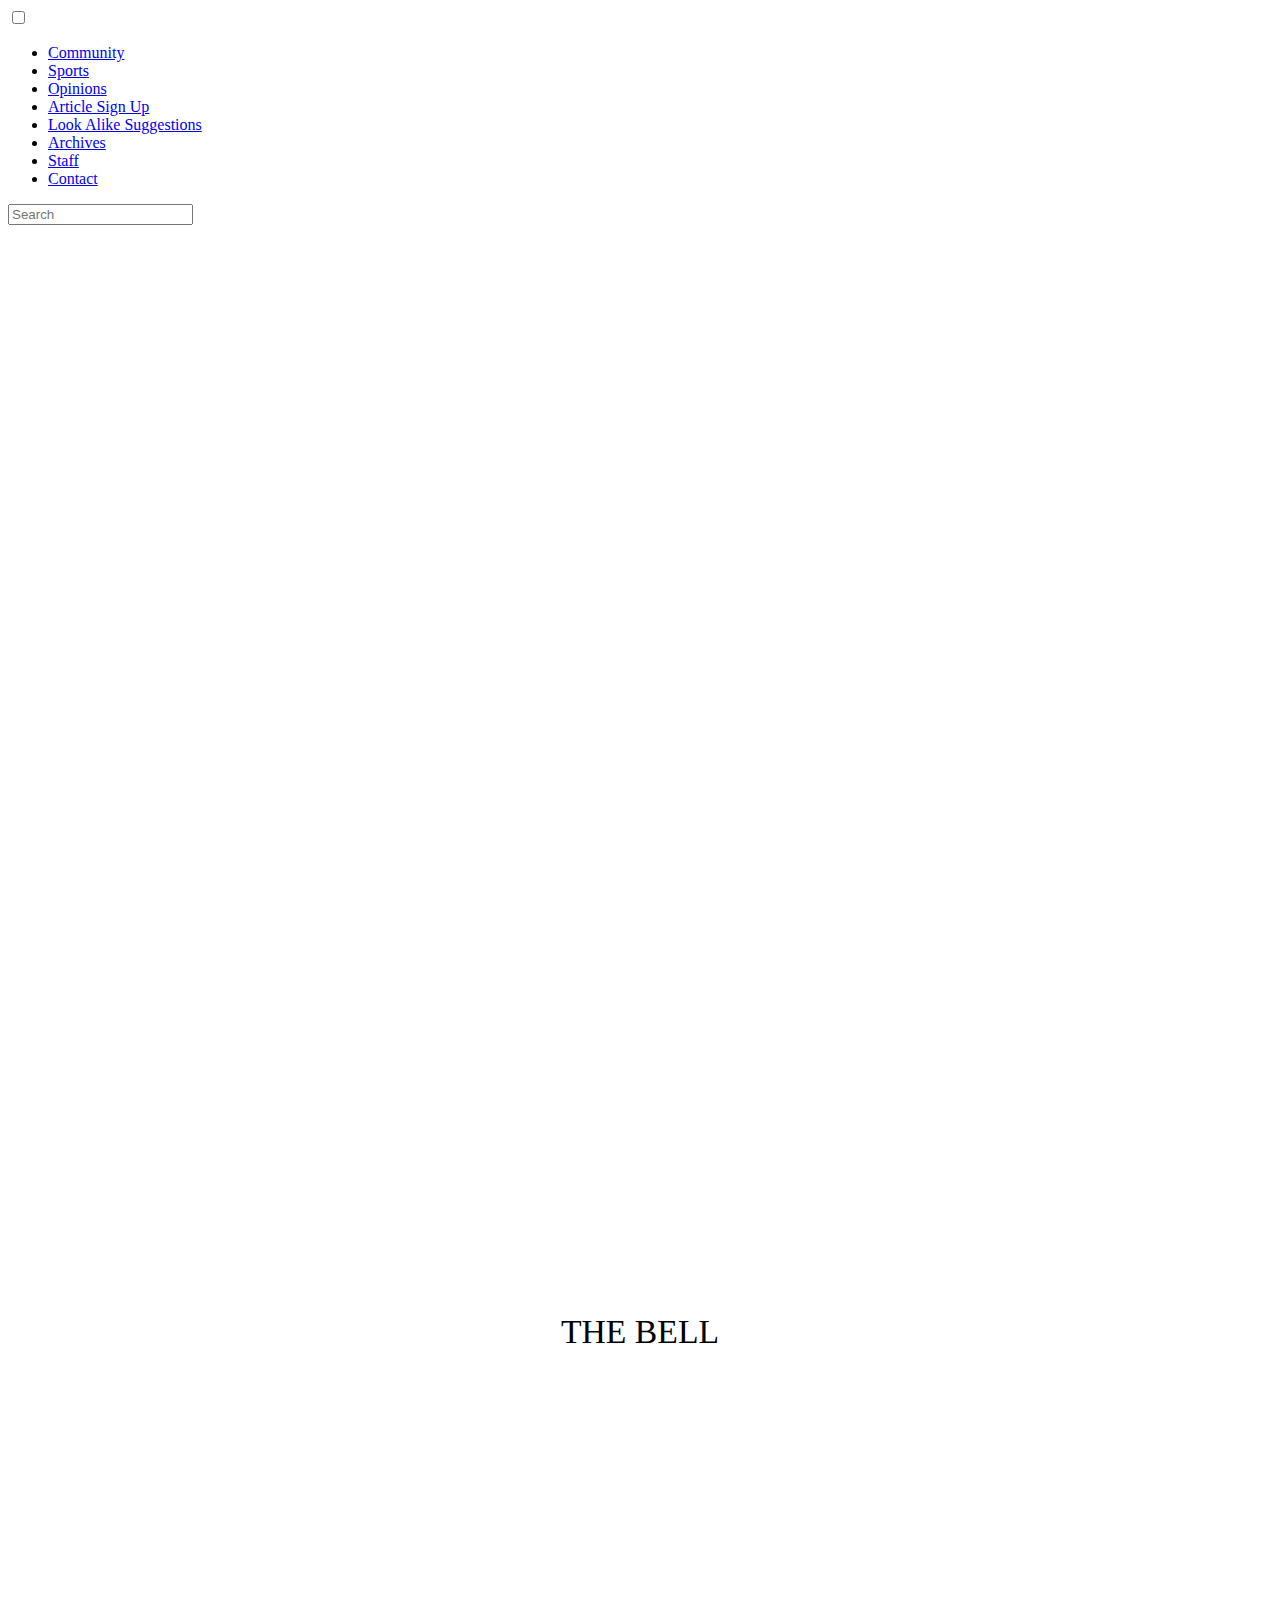
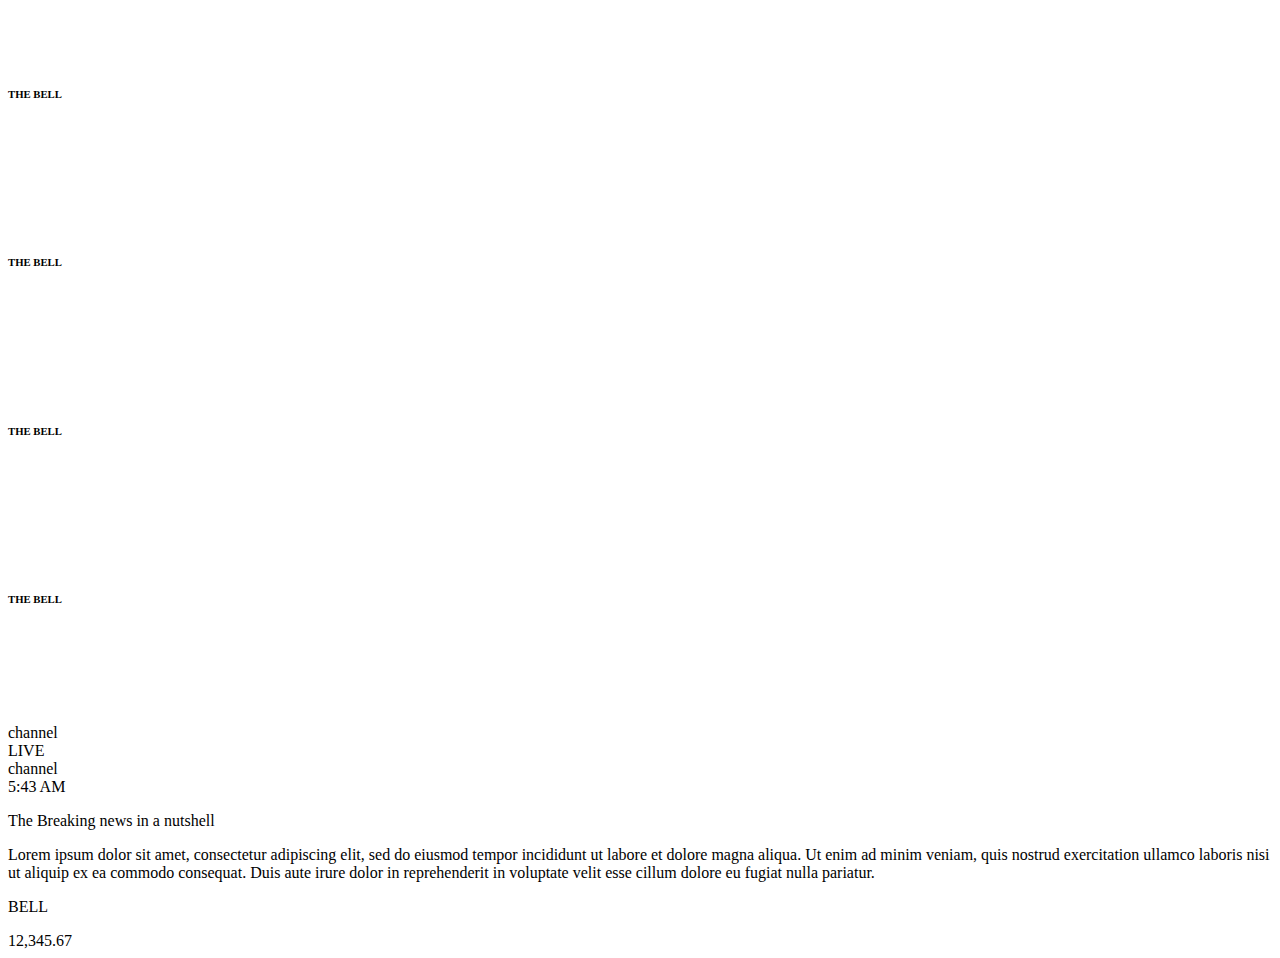
==== thebell/index.html @ 98fd2556 "Rename bellwebsite.html to index.html" ====
<!doctype html>
<html>
<head>
	<meta charset="UTF-8">
	<title>The Bell</title>
	<link href="../../Documents/Bellwebsite.css" rel="stylesheet" type="text/css">
</head>
<body>

	<!-- Sidebar from https://codemyui.com/pure-css-fullscreen-navigation-menu/ -->
<label>
  <input type="checkbox">
  <span class="menu">
    <span class="hamburger"></span>
  </span>
  <ul>
    <li>
      <a href="community.html">Community</a>
    </li>
    <li>
      <a href="sportspage.html">Sports</a>
    </li>
    <li>
      <a href="opinions.html">Opinions</a>
    </li>
    <li>
      <a href="signup.html">Article Sign Up</a>
    </li>
    <li>
      <a href="lookalikes.html">Look Alike Suggestions</a>
    </li>
    <li>
      <a href="archives.html">Archives</a>
    </li>
    <li>
      <a href="staff.html">Staff</a>
    </li>
    <li>
      <a href="Contactform.html">Contact</a>
    </li>
  </ul>
</label>
		<!--Searchbar -->
		<div class="search">
		<input type="text"  placeholder="Search"/>
		</div>
		

		
		<!-- Logo by https://tympanus.net/codrops/2015/02/16/create-animated-text-fills/-->
		<div class="logo">

		<svg viewBox="0 0 600 300" class="svg-defs">

		  <!-- Symbol with text -->
		  <symbol id="s-text">
			<text text-anchor="middle"
				  x="50%"
				  y="50%"
				  dy=".35em"
				  class="text"
				  >
			  THE BELL
			</text>    
		  </symbol>

		  <!-- Mask with text -->
		  <mask id="m-text"
				maskunits="userSpaceOnUse"
				maskcontentunits="userSpaceOnUse">

			<rect
				  width="100%"
				  height="100%"
				  class="mask__shape">
			</rect>
			<use xlink:href="#s-text"
				 class="mask__text"
				 ></use>

		  </mask>
		</svg>

		<div class="box-with-text">

		  <!-- Container for video -->
		  <div class="text-fill">
			<video 
				   class="video" src="../images/Bell Wesbite Test Video.mp4"
				   autoplay loop muted
				   ></video>
		  </div>

		  <!-- Visible SVG -->
		  <svg viewBox="0 0 600 300"
			   class="svg-inverted-mask">
			<rect
				  width="100%"
				  height="100%"
				  mask="url(#m-text)"
				  class="shape--fill"/>
			<use xlink:href="#s-text"
				 class="text--transparent"
				 ></use>
		  </svg> 
		</div>
		</div>
		
	<!--Scrolling-->
	<script>
	function scrollWin() {
		window.scrollBy(0, 100);
	}
	</script>
		
	<div class="main">
  <div class="logo-area">
    <div class="box-top">
      <div class="cube">
        <div class="front">
          <!-- logo SVGs taken from Wikimedia Commons -->
          <h6> 
			  </br>
          THE BELL 
          </h6><svg version="1.1" id="svg2" xmlns:rdf="http://www.w3.org/1999/02/22-rdf-syntax-ns#" xmlns:cc="http://creativecommons.org/ns#" xmlns:dc="http://purl.org/dc/elements/1.1/" xmlns="http://www.w3.org/2000/svg" xmlns:xlink="http://www.w3.org/1999/xlink" x="0px"
            y="0px" width="110.11px" height="90.402px" viewBox="0 0 110.11 90.402" enable-background="new 0 0 110.11 90.402" xml:space="preserve">
<g id="layer1" transform="translate(2015.8 -227.93)">
	<path id="path4147" fill="#FFFFFF"/>
	<ellipse id="path4149" fill="transparent" cx="-1944.076" cy="268.201" rx="14.911" ry="14.704"/>
	<path id="path4151" fill="#0030A0"/>
	<path id="path4153" fill="#FFFFFF"/>
	<path id="path4155" fill="#FFFFFF"/>
	<path id="path4157" fill="#FFFFFF"/>
	<path id="path4161" fill="#FFFFFF"/>
	<path id="path4163" fill="#FFFFFF"/>
	<lineargradient id="path4165_1_" gradientUnits="userSpaceOnUse" x1="-1986.6941" y1="318.4402" x2="-1986.6941" y2="228.2518">
		<stop  offset="0" style="stop-color:#FFFFFF"/>
		<stop  offset="1" style="stop-color:#FFFFFF;stop-opacity:0"/>
	</lineargradient>
	<path id="path4165" fill="url(#path4165_1_)"/>
	
		<lineargradient id="path4167_1_" gradientUnits="userSpaceOnUse" x1="-4015.781" y1="702.8973" x2="-4015.781" y2="793.033" gradientTransform="matrix(1 0 0 -1 2015.7998 1021.2301)">
		<stop  offset="0" style="stop-color:#FFFFFF"/>
		<stop  offset="1" style="stop-color:#FFFFFF;stop-opacity:0"/>
	</lineargradient>
	<path id="path4167" fill="url(#path4167_1_)"/>
</g>
</svg>

        </div>
        <div class="right">
          <h6> 
			  </br>
          THE BELL 
          </h6><svg version="1.1" id="svg2" xmlns:rdf="http://www.w3.org/1999/02/22-rdf-syntax-ns#" xmlns:cc="http://creativecommons.org/ns#" xmlns:dc="http://purl.org/dc/elements/1.1/" xmlns="http://www.w3.org/2000/svg" xmlns:xlink="http://www.w3.org/1999/xlink" x="0px"
            y="0px" width="110.11px" height="90.402px" viewBox="0 0 110.11 90.402" enable-background="new 0 0 110.11 90.402" xml:space="preserve">
<g id="layer1" transform="translate(2015.8 -227.93)">
  <path id="path4147" fill="#FFFFFF"
	<ellipse id="path4149" fill="transparent" cx="-1944.076" cy="268.201" rx="14.911" ry="14.704"/>
	<path id="path4151" fill="#0030A0" />
	<path id="path4153" fill="#FFFFFF" />
  <path id="path4155" fill="#FFFFFF" />
	<path id="path4157" fill="#FFFFFF" />
	<path id="path4161" fill="#FFFFFF"/>
	<path id="path4163" fill="#FFFFFF"/>
	<linearGradient id="path4165_1_" gradientUnits="userSpaceOnUse" x1="-1986.6941" y1="318.4402" x2="-1986.6941" y2="228.2518">
		<stop  offset="0" style="stop-color:#FFFFFF"/>
		<stop  offset="1" style="stop-color:#FFFFFF;stop-opacity:0"/>
	</linearGradient>
	<path id="path4165" fill="url(#path4165_1_)"/>
	
		<linearGradient id="path4167_1_" gradientUnits="userSpaceOnUse" x1="-4015.781" y1="702.8973" x2="-4015.781" y2="793.033" gradientTransform="matrix(1 0 0 -1 2015.7998 1021.2301)">
		<stop  offset="0" style="stop-color:#FFFFFF"/>
		<stop  offset="1" style="stop-color:#FFFFFF;stop-opacity:0"/>
	</linearGradient>
	<path id="path4167" fill="url(#path4167_1_)" d="M-2015.663,318.332l31.392-90.135h-12.842l-18.576,88.601v1.535L-2015.663,318.332
		z"/>
</g>
</svg>
        </div>
        <div class="back">
          <h6> 
			  </br>
          THE BELL 
          </h6><svg version="1.1" id="svg2" xmlns:rdf="http://www.w3.org/1999/02/22-rdf-syntax-ns#" xmlns:cc="http://creativecommons.org/ns#" xmlns:dc="http://purl.org/dc/elements/1.1/" xmlns="http://www.w3.org/2000/svg" xmlns:xlink="http://www.w3.org/1999/xlink" x="0px"
            y="0px" width="110.11px" height="90.402px" viewBox="0 0 110.11 90.402" enable-background="new 0 0 110.11 90.402" xml:space="preserve">
<g id="layer1" transform="translate(2015.8 -227.93)">
	<path id="path4147" fill="transparent" d="M-1977.275,253.557h18.07l0.621,7.908h-10.184v3.885h8.276v7.839h-8.368v9.403h-8.483
		v-29.035H-1977.275z"/>
	<path id="path4151" fill="#0030A0"/>
	<path id="path4153" fill="#FFFFFF"/>
	<path id="path4155" fill="#FFFFFF" d="M-1998.294,313.981v-26.399h7.705l7.998,13.33v-13.362h6.632v26.432h-6.496l-9.044-15.15
		l-0.033,15.15H-1998.294L-1998.294,313.981z"/>
	<path id="path4157" fill="#FFFFFF"/>
	<path id="path4161" fill="#FFFFFF" d="M-1926.179,306.188l6.282-1.409c0.673,1.557,1.246,3.182,4.188,3.16
		c2.126,0.118,2.661-0.608,2.78-1.446c0.257-1.808-1.619-2.283-3.236-2.741c-2.625-0.744-5.03-1.47-6.739-3.008
		c-1.361-1.225-2.705-2.589-2.094-7.158c0.83-3.568,3.062-6.251,7.767-6.815c7.023-0.841,9.73,2.824,11.003,6.549l-5.864,1.866
		c-0.798-1.19-1.563-2.682-3.35-2.704c-2.22-0.027-2.667,1.324-2.741,1.942c-0.114,0.953,0.902,1.633,2.208,1.903
		c3.167,0.656,4.453,1.29,5.758,1.773c2.118,0.785,3.497,2.217,4.059,4.045c1.348,4.388-0.32,8.494-3.53,10.477
		c-2.444,1.51-5.435,2.269-10.094,0.989C-1922.878,312.763-1925.351,310.173-1926.179,306.188L-1926.179,306.188z"/>
	<path id="path4163" fill="#FFFFFF" d="M-1955.874,287.458h6.815l3.274,15.61l3.084-15.648h5.749l3.236,15.419l3.274-15.382h5.521
		l-6.244,26.576h-6.091l-3.123-15.153l-3.046,15.039h-6.244L-1955.874,287.458z"/>
	<lineargradient id="path4165_1_" gradientUnits="userSpaceOnUse" x1="-1986.6941" y1="318.4402" x2="-1986.6941" y2="228.2518">
		<stop  offset="0" style="stop-color:#FFFFFF"/>
		<stop  offset="1" style="stop-color:#FFFFFF;stop-opacity:0"/>
	</lineargradient>
	<path id="path4165" fill="url(#path4165_1_)" d="M-2014.989,318.387l15.614-24.661v-7.215h4.523l16.584-26.168v-7.915h5.169
		l15.184-24.176h-14.43l-43.129,90.188h0.485V318.387z"/>
	
		<lineargradient id="path4167_1_" gradientUnits="userSpaceOnUse" x1="-4015.781" y1="702.8973" x2="-4015.781" y2="793.033" gradientTransform="matrix(1 0 0 -1 2015.7998 1021.2301)">
		<stop  offset="0" style="stop-color:#FFFFFF"/>
		<stop  offset="1" style="stop-color:#FFFFFF;stop-opacity:0"/>
	</lineargradient>
	<path id="path4167" fill="url(#path4167_1_)" d="M-2015.663,318.332l31.392-90.135h-12.842l-18.576,88.601v1.535L-2015.663,318.332
		z"/>
</g>
</svg>
        </div>
        <div class='left'>
          <h6> 
			  </br>
          THE BELL 
          </h6><svg version="1.1" id="svg2" xmlns:rdf="http://www.w3.org/1999/02/22-rdf-syntax-ns#" xmlns:cc="http://creativecommons.org/ns#" xmlns:dc="http://purl.org/dc/elements/1.1/" xmlns="http://www.w3.org/2000/svg" xmlns:xlink="http://www.w3.org/1999/xlink" x="0px"
            y="0px" width="110.11px" height="90.402px" viewBox="0 0 110.11 90.402" enable-background="new 0 0 110.11 90.402" xml:space="preserve">
<g id="layer1" transform="translate(2015.8 -227.93)">
	<path id="path4147" fill="#FFFFFF"/>
	<ellipse id="path4149" fill="transparent" cx="-1944.076" cy="268.201" rx="14.911" ry="14.704"/>
	<path id="path4151" fill="#0030A0" />
	<path id="path4153" fill="#FFFFFF"/>
	<path id="path4155" fill="#FFFFFF"/>
	<path id="path4157" fill="#FFFFFF"/>
	<path id="path4161" fill="#FFFFFF"/>
	<path id="path4163" fill="#FFFFFF"/>
	<linearGradient id="path4165_1_" gradientUnits="userSpaceOnUse" x1="-1986.6941" y1="318.4402" x2="-1986.6941" y2="228.2518">
		<stop  offset="0" style="stop-color:#FFFFFF"/>
		<stop  offset="1" style="stop-color:#FFFFFF;stop-opacity:0"/>
	</linearGradient>
	<path id="path4165" fill="url(#path4165_1_)"/>
	
		<linearGradient id="path4167_1_" gradientUnits="userSpaceOnUse" x1="-4015.781" y1="702.8973" x2="-4015.781" y2="793.033" gradientTransform="matrix(1 0 0 -1 2015.7998 1021.2301)">
		<stop  offset="0" style="stop-color:#FFFFFF"/>
		<stop  offset="1" style="stop-color:#FFFFFF;stop-opacity:0"/>
	</linearGradient>
	<path id="path4167" fill="url(#path4167_1_)"/>
</g>
</svg>
        </div>
      </div>
    </div>
    <div class='box-bttm'>
      <div class='cube'>
        <div class='front'>
          channel
        </div>
        <div class='right'>
          LIVE
        </div>
        <div class='back'>
          channel
        </div>
        <div class='left'>
          <div class="time">
            <span class="hm"></span>
            <span class="ampm"></span>
          </div>
        </div>
      </div>
    </div>
  </div>
  <div class='cur-event'>
    <div class='top'></div>
    <div class='glow'></div>
    <div class='bttm'></div>
    <p>The Breaking news in a nutshell</p>
  </div>
</div>
<div class='ticker'>
  <p class='ticker-txt'>Lorem ipsum dolor sit amet, consectetur adipiscing elit, sed do eiusmod tempor incididunt ut labore et dolore magna aliqua. Ut enim ad minim veniam, quis nostrud exercitation ullamco laboris nisi ut aliquip ex ea commodo consequat. Duis aute irure dolor in reprehenderit in voluptate velit esse cillum dolore eu fugiat nulla pariatur.</p>
  <div class='stock-info'>
    <div class='stock-symbol'>
      <!-- A fictitious stock symbol for CodePen since I’m not aware of a real one -->
      <p>BELL</p>
    </div>
    <span>12,345.67</span>
  </div>
</div>
<div class='bottom'></div>
<script>
/* JavaScript for the clock only */

function updateTime() {
  var dateInfo = new Date();

  // get computer time
  var hr,
    _min = (dateInfo.getMinutes() < 10) ? "0" + dateInfo.getMinutes() : dateInfo.getMinutes(),
    ampm = (dateInfo.getHours() > 12) ? "PM" : "AM";

  if (dateInfo.getHours() == 0) {
    hr = 12;
  } else if (dateInfo.getHours() > 12) {
    hr = dateInfo.getHours() - 12;
  } else {
    hr = dateInfo.getHours();
  }

  var currentTime = hr + ":" + _min;

  // print time
  document.querySelector(".hm").innerHTML = currentTime;
  document.querySelector(".ampm").innerHTML = ampm;
};

// print time and date once, then update them every second
updateTime();
setInterval(function() {
  updateTime()
}, 1000);
</script>
</body>
</html>
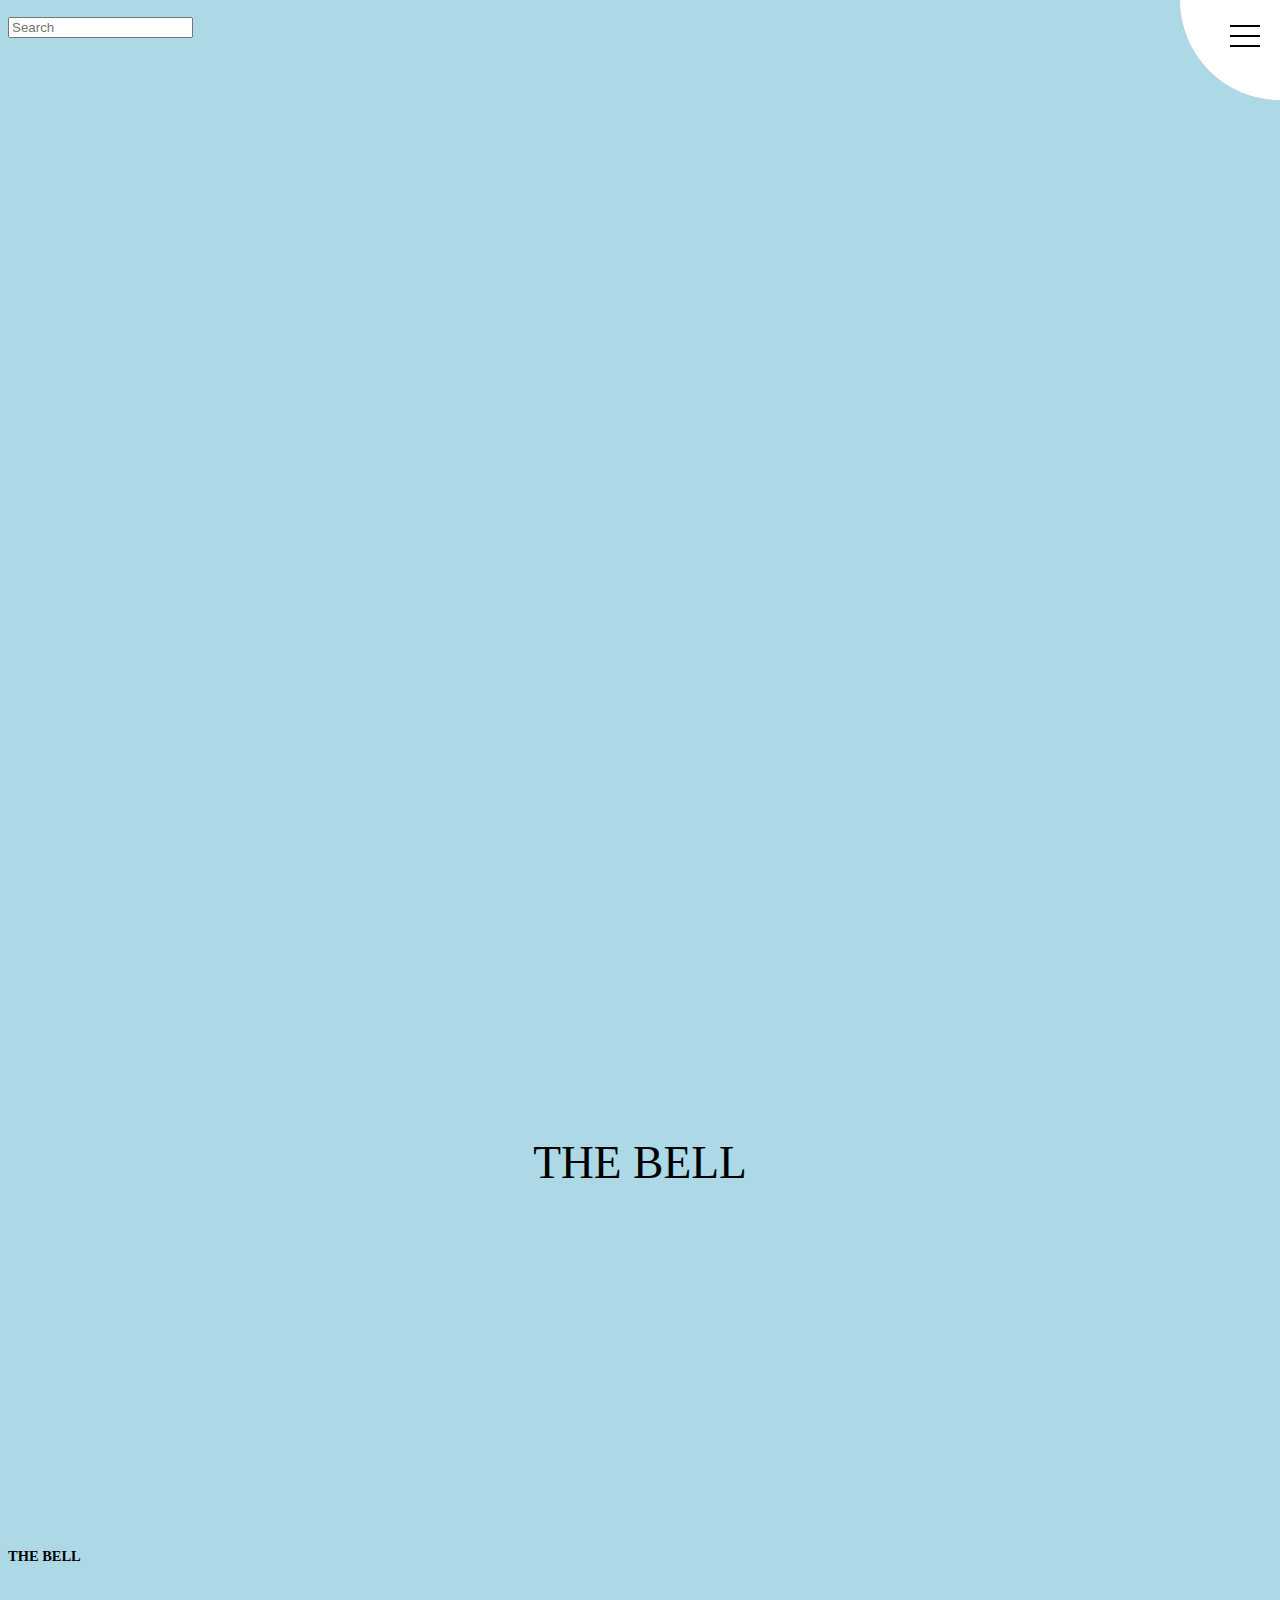
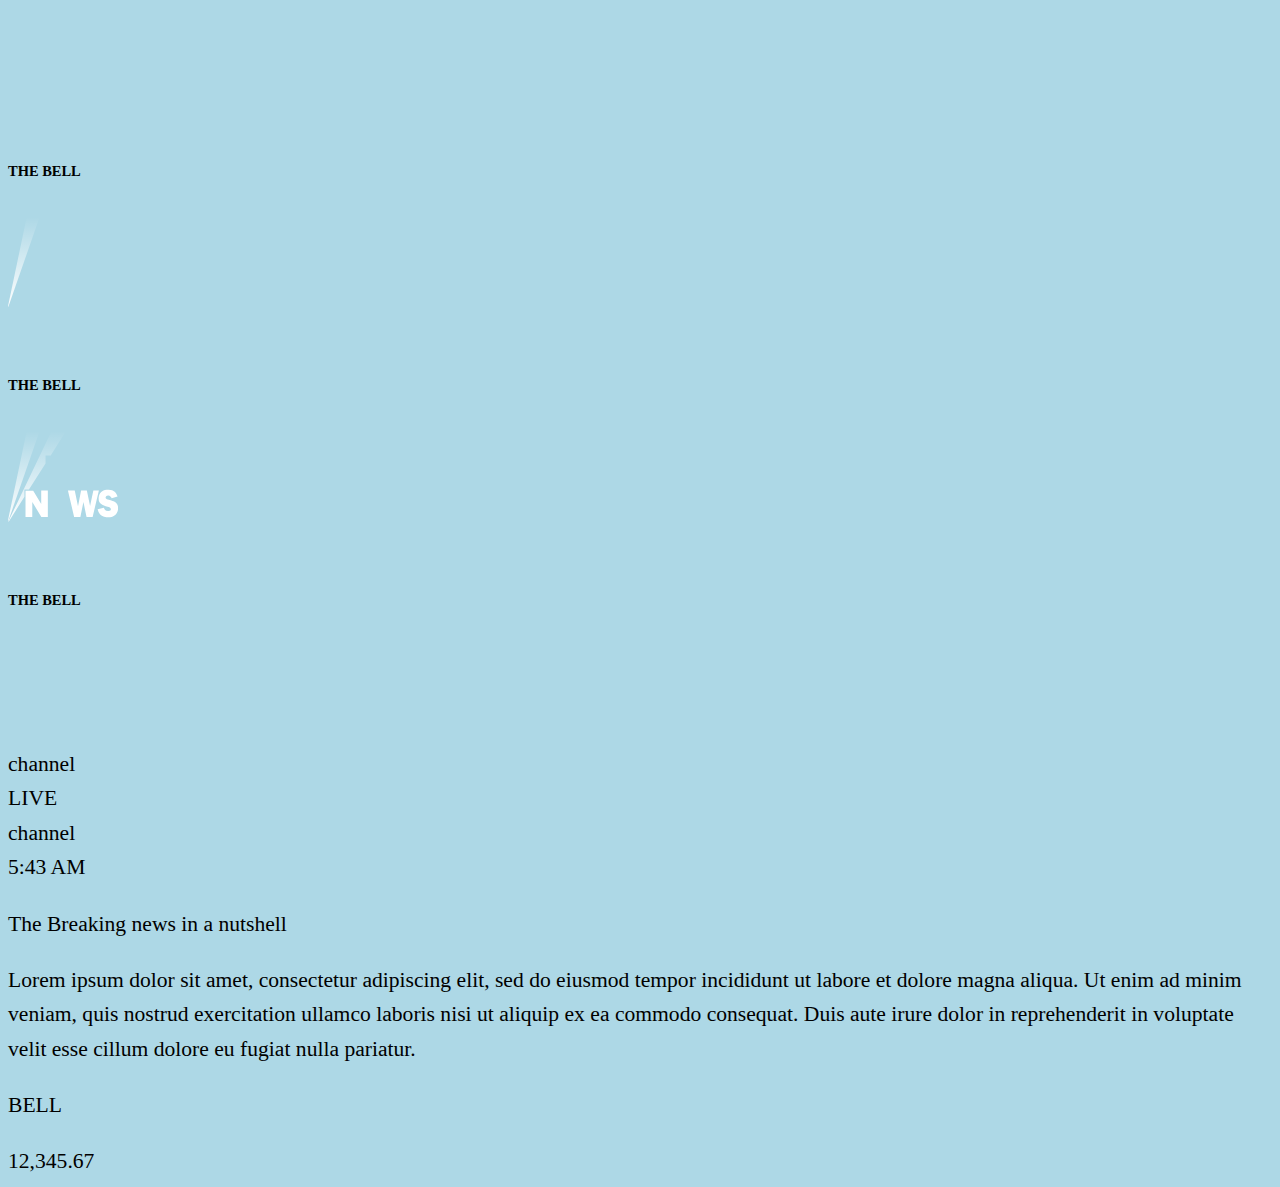
==== commit 46225e1a: "Update index.html" ====
--- a/thebell/index.html
+++ b/thebell/index.html
@@ -3,7 +3,7 @@
 <head>
 	<meta charset="UTF-8">
 	<title>The Bell</title>
-	<link href="../../Documents/Bellwebsite.css" rel="stylesheet" type="text/css">
+	<link href="Bellwebsite.css" rel="stylesheet" type="text/css">
 </head>
 <body>
 
--- a/thebell/Bellwebsite.css
+++ b/thebell/Bellwebsite.css
@@ -0,0 +1,311 @@
+@charset "UTF-8";
+/* CSS Document */
+body {
+	background-color: lightblue
+}
+
+*,
+*:before,
+*:after {
+  -webkit-box-sizing: border-box;
+          box-sizing: border-box;
+}
+ul {
+	list-style: none
+}
+html {
+  font-size: 18px;
+}
+
+body {
+  font-family: "Cutive Mono", serif;
+  font-size: 1.2em;
+  line-height: 1.6;
+  overflow-x: hidden;
+}
+
+label .menu {
+  position: absolute;
+  right: -100px;
+  top: -100px;
+  z-index: 100;
+  width: 200px;
+  height: 200px;
+  background: #FFF;
+  border-radius: 50% 50% 50% 50%;
+  -webkit-transition: .5s ease-in-out;
+  transition: .5s ease-in-out;
+  -webkit-box-shadow: 0 0 0 0 #FFF, 0 0 0 0 #FFF;
+          box-shadow: 0 0 0 0 #FFF, 0 0 0 0 #FFF;
+  cursor: pointer;
+}
+
+label .hamburger {
+  position: absolute;
+  top: 135px;
+  left: 50px;
+  width: 30px;
+  height: 2px;
+  background: #000;
+  display: block;
+  -webkit-transform-origin: center;
+          transform-origin: center;
+  -webkit-transition: .5s ease-in-out;
+  transition: .5s ease-in-out;
+}
+
+label .hamburger:after, label .hamburger:before {
+  -webkit-transition: .5s ease-in-out;
+  transition: .5s ease-in-out;
+  content: "";
+  position: absolute;
+  display: block;
+  width: 100%;
+  height: 100%;
+  background: #000;
+}
+
+label .hamburger:before {
+  top: -10px;
+}
+
+label .hamburger:after {
+  bottom: -10px;
+}
+
+label input {
+  display: none;
+}
+
+label input:checked + .menu {
+  -webkit-box-shadow: 0 0 0 100vw #FFF, 0 0 0 100vh #FFF;
+          box-shadow: 0 0 0 100vw #FFF, 0 0 0 100vh #FFF;
+  border-radius: 0;
+}
+
+label input:checked + .menu .hamburger {
+  -webkit-transform: rotate(45deg);
+          transform: rotate(45deg);
+}
+
+label input:checked + .menu .hamburger:after {
+  -webkit-transform: rotate(90deg);
+          transform: rotate(90deg);
+  bottom: 0;
+}
+
+label input:checked + .menu .hamburger:before {
+  -webkit-transform: rotate(90deg);
+          transform: rotate(90deg);
+  top: 0;
+}
+
+label input:checked + .menu + ul {
+  opacity: 1;
+}
+
+label ul {
+  z-index: 200;
+  position: absolute;
+  top: 50%;
+  left: 50%;
+  -webkit-transform: translate(-50%, -50%);
+          transform: translate(-50%, -50%);
+  opacity: 0;
+  -webkit-transition: .25s 0s ease-in-out;
+  transition: .25s 0s ease-in-out;
+}
+
+label a {
+  margin-bottom: 1em;
+  display: block;
+  color: #000;
+  text-decoration: none;
+}
+
+h1 {
+  position: absolute;
+  top: 50%;
+  left: 50%;
+  -webkit-transform: translate(-50%, -50%);
+          transform: translate(-50%, -50%);
+  width: 80%;
+  text-align: center;
+}
+
+.searchbar {
+	text-align-last: left;
+	
+}
+.sbx-custom {
+  display: inline-block;
+  position: relative;
+  width: 200px;
+  height: 37px;
+  white-space: nowrap;
+  box-sizing: border-box;
+  font-size: 13px;
+}
+
+.sbx-custom__wrapper {
+  width: 100%;
+  height: 100%;
+}
+
+.sbx-custom__input {
+  display: inline-block;
+  -webkit-transition: box-shadow .4s ease, background .4s ease;
+  transition: box-shadow .4s ease, background .4s ease;
+  border: 0;
+  border-radius: 19px;
+  box-shadow: inset 0 0 0 1px #FFFFFF;
+  background: #FFFFFF;
+  padding: 0;
+  padding-right: 30px;
+  padding-left: 37px;
+  width: 100%;
+  height: 100%;
+  vertical-align: middle;
+  white-space: normal;
+  font-size: inherit;
+  -webkit-appearance: none;
+     -moz-appearance: none;
+          appearance: none;
+}
+
+.sbx-custom__input::-webkit-search-decoration, .sbx-custom__input::-webkit-search-cancel-button, .sbx-custom__input::-webkit-search-results-button, .sbx-custom__input::-webkit-search-results-decoration {
+  display: none;
+}
+
+.sbx-custom__input:hover {
+  box-shadow: inset 0 0 0 1px black;
+}
+
+.sbx-custom__input:focus, .sbx-custom__input:active {
+  outline: 0;
+  box-shadow: inset 0 0 0 1px #FFFFFF;
+  background: #FFFFFF;
+}
+
+.sbx-custom__input::-webkit-input-placeholder {
+  color: #AAAAAA;
+}
+
+.sbx-custom__input::-moz-placeholder {
+  color: #AAAAAA;
+}
+
+.sbx-custom__input:-ms-input-placeholder {
+  color: #AAAAAA;
+}
+
+.sbx-custom__input::placeholder {
+  color: #AAAAAA;
+}
+
+.sbx-custom__submit {
+  position: absolute;
+  top: 0;
+  right: inherit;
+  left: 0;
+  margin: 0;
+  border: 0;
+  border-radius: 18px 0 0 18px;
+  background-color: rgba(255, 255, 255, 0);
+  padding: 0;
+  width: 37px;
+  height: 100%;
+  vertical-align: middle;
+  text-align: center;
+  font-size: inherit;
+  -webkit-user-select: none;
+     -moz-user-select: none;
+      -ms-user-select: none;
+          user-select: none;
+}
+
+.sbx-custom__submit::before {
+  display: inline-block;
+  margin-right: -4px;
+  height: 100%;
+  vertical-align: middle;
+  content: '';
+}
+
+.sbx-custom__submit:hover, .sbx-custom__submit:active {
+  cursor: pointer;
+}
+
+.sbx-custom__submit:focus {
+  outline: 0;
+}
+
+.sbx-custom__submit svg {
+  width: 18px;
+  height: 18px;
+  vertical-align: middle;
+  fill: #000000;
+}
+
+.sbx-custom__reset {
+  display: none;
+  position: absolute;
+  top: 8px;
+  right: 8px;
+  margin: 0;
+  border: 0;
+  background: none;
+  cursor: pointer;
+  padding: 0;
+  font-size: inherit;
+  -webkit-user-select: none;
+     -moz-user-select: none;
+      -ms-user-select: none;
+          user-select: none;
+  fill: rgba(0, 0, 0, 0.5);
+}
+
+.sbx-custom__reset:focus {
+  outline: 0;
+}
+
+.sbx-custom__reset svg {
+  display: block;
+  margin: 4px;
+  width: 13px;
+  height: 13px;
+}
+
+.sbx-custom__input:valid ~ .sbx-custom__reset {
+  display: block;
+  -webkit-animation-name: sbx-reset-in;
+          animation-name: sbx-reset-in;
+  -webkit-animation-duration: .15s;
+          animation-duration: .15s;
+}
+
+@-webkit-keyframes sbx-reset-in {
+  0% {
+    -webkit-transform: translate3d(-20%, 0, 0);
+            transform: translate3d(-20%, 0, 0);
+    opacity: 0;
+  }
+  100% {
+    -webkit-transform: none;
+            transform: none;
+    opacity: 1;
+  }
+}
+
+@keyframes sbx-reset-in {
+  0% {
+    -webkit-transform: translate3d(-20%, 0, 0);
+            transform: translate3d(-20%, 0, 0);
+    opacity: 0;
+  }
+  100% {
+    -webkit-transform: none;
+            transform: none;
+    opacity: 1;
+  }
+}